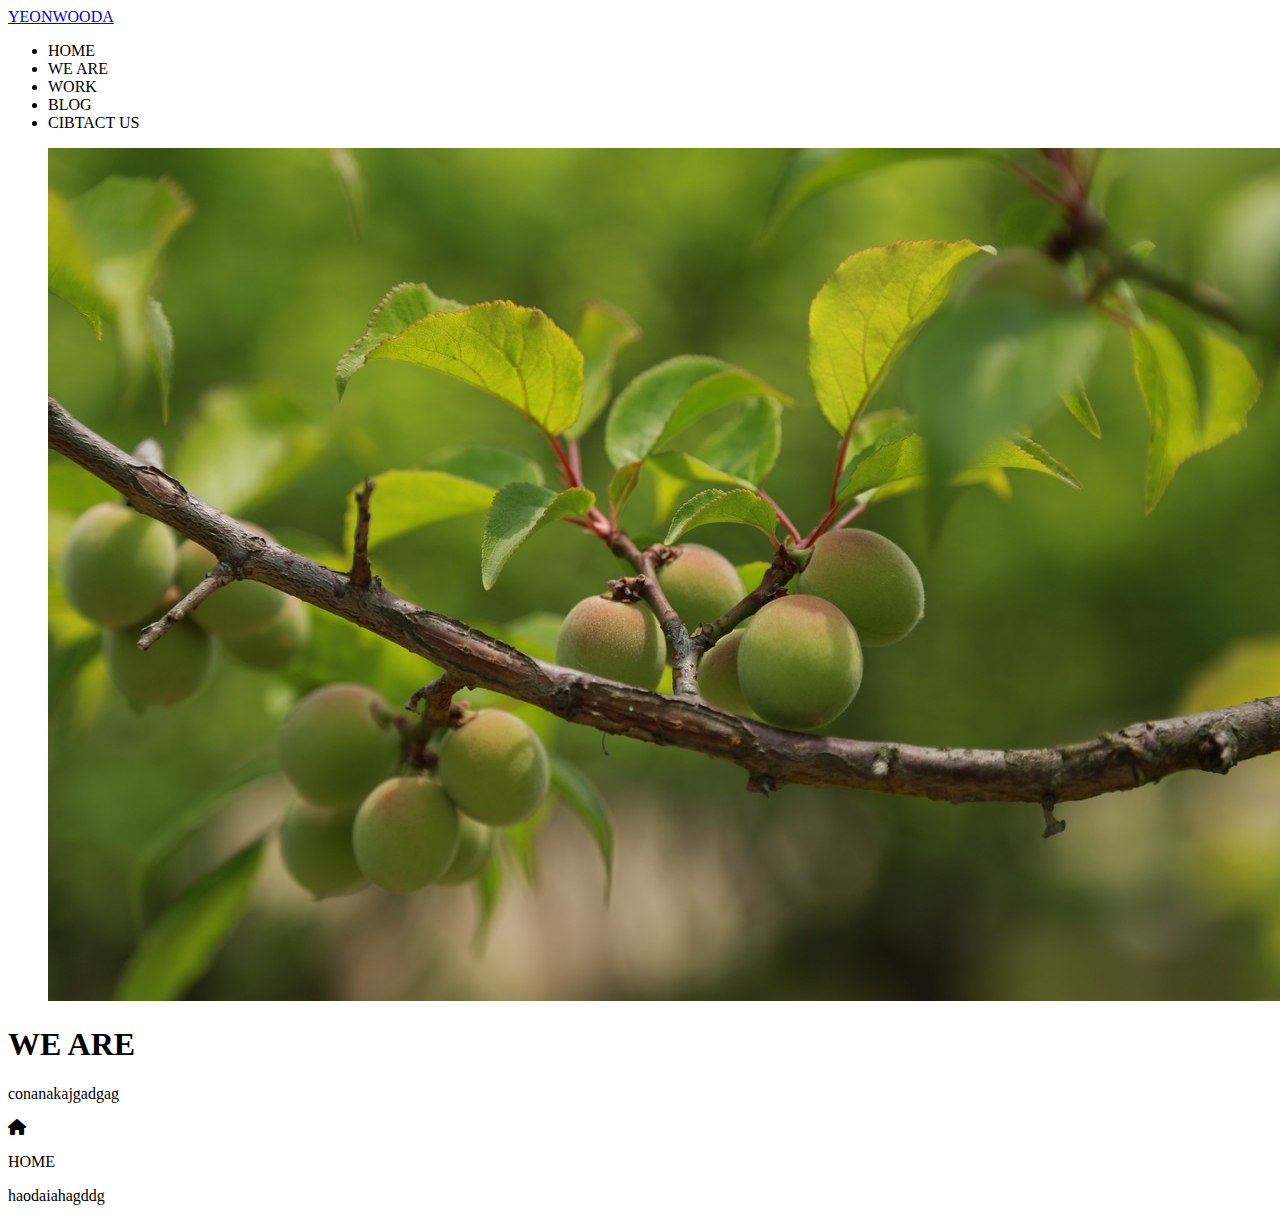
==== index.html @ 37654c22 "Add files via upload" ====
<!DOCTYPE html>
<html lang="en">
  <head>
    <meta charset="UTF-8" />
    <meta name="viewport" content="width=device-width, initial-scale=1.0" />
    <title>Document</title>
    <link
      rel="stylesheet"
      href="https://cdnjs.cloudflare.com/ajax/libs/font-awesome/6.5.2/css/all.min.css"
    />
    <link rel="stylesheet" href="../common/reset.css" />
    <link rel="stylesheet" href="css/root.css" />
    <link rel="stylesheet" href="css/header.css" />
    <link rel="stylesheet" href="css/hero.css" />
    <link rel="stylesheet" href="css/weare.css" />
    <link rel="stylesheet" href="css/cover.css">
  </head>
  <body>
    <header>
      <nav>
        <a href="#">YEONWOODA</a>
        <ul>
          <li>HOME</li>
          <li>WE ARE</li>
          <li>WORK</li>
          <li>BLOG</li>
          <li>CIBTACT US</li>
        </ul>
      </nav>
    </header>
    <main>
      <figure class="hero">
        <img src="image/plum.jpg" alt="" />
      </figure>
      <section class="weare">
        <div class="weare--jumbotron">
          <h1>WE ARE</h1>
          <p>conanakajgadgag</p>
        </div>
        <div class="cover">
          <div class="identity">
            <i class="fa-solid fa-house"></i>
            <p>HOME</p>
            <p>haodaiahagddg</p>
          </div>
        </div>
      </section>

    </main>
    <footer></footer>
  </body>
</html>
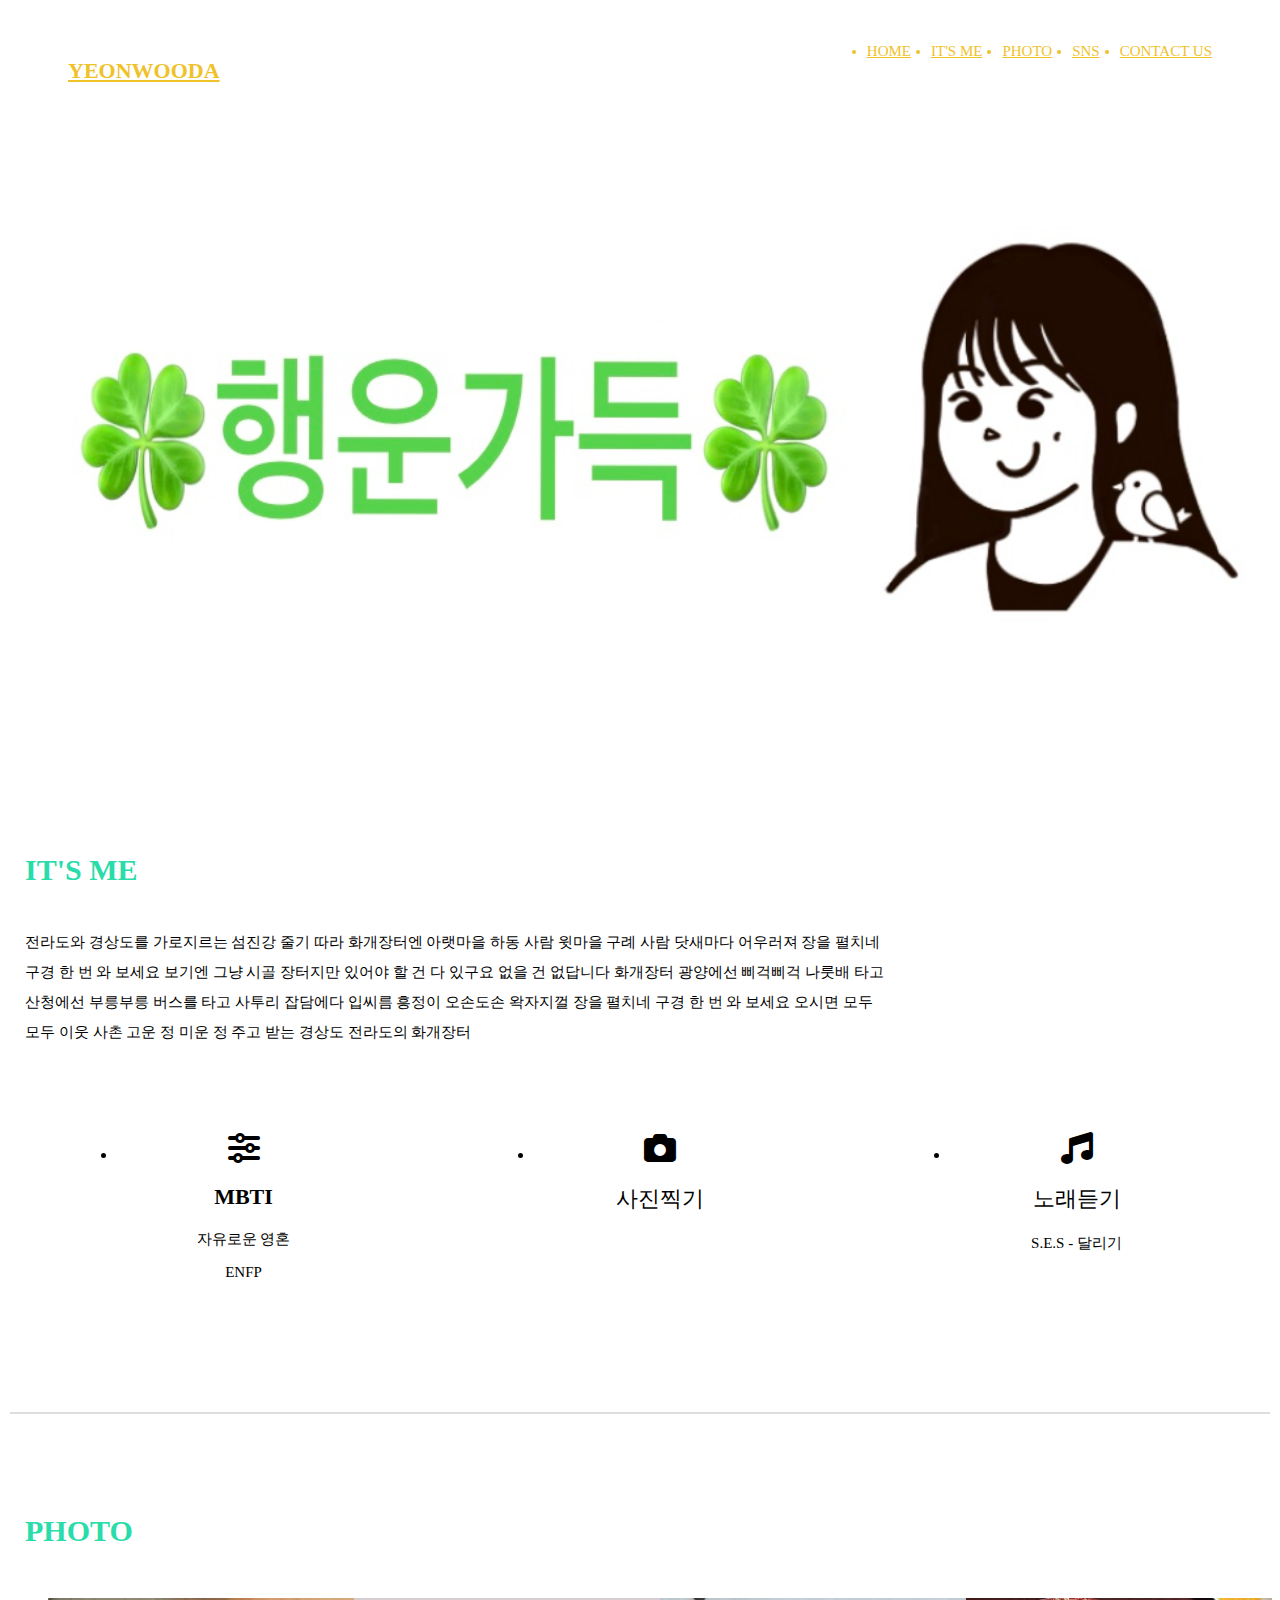
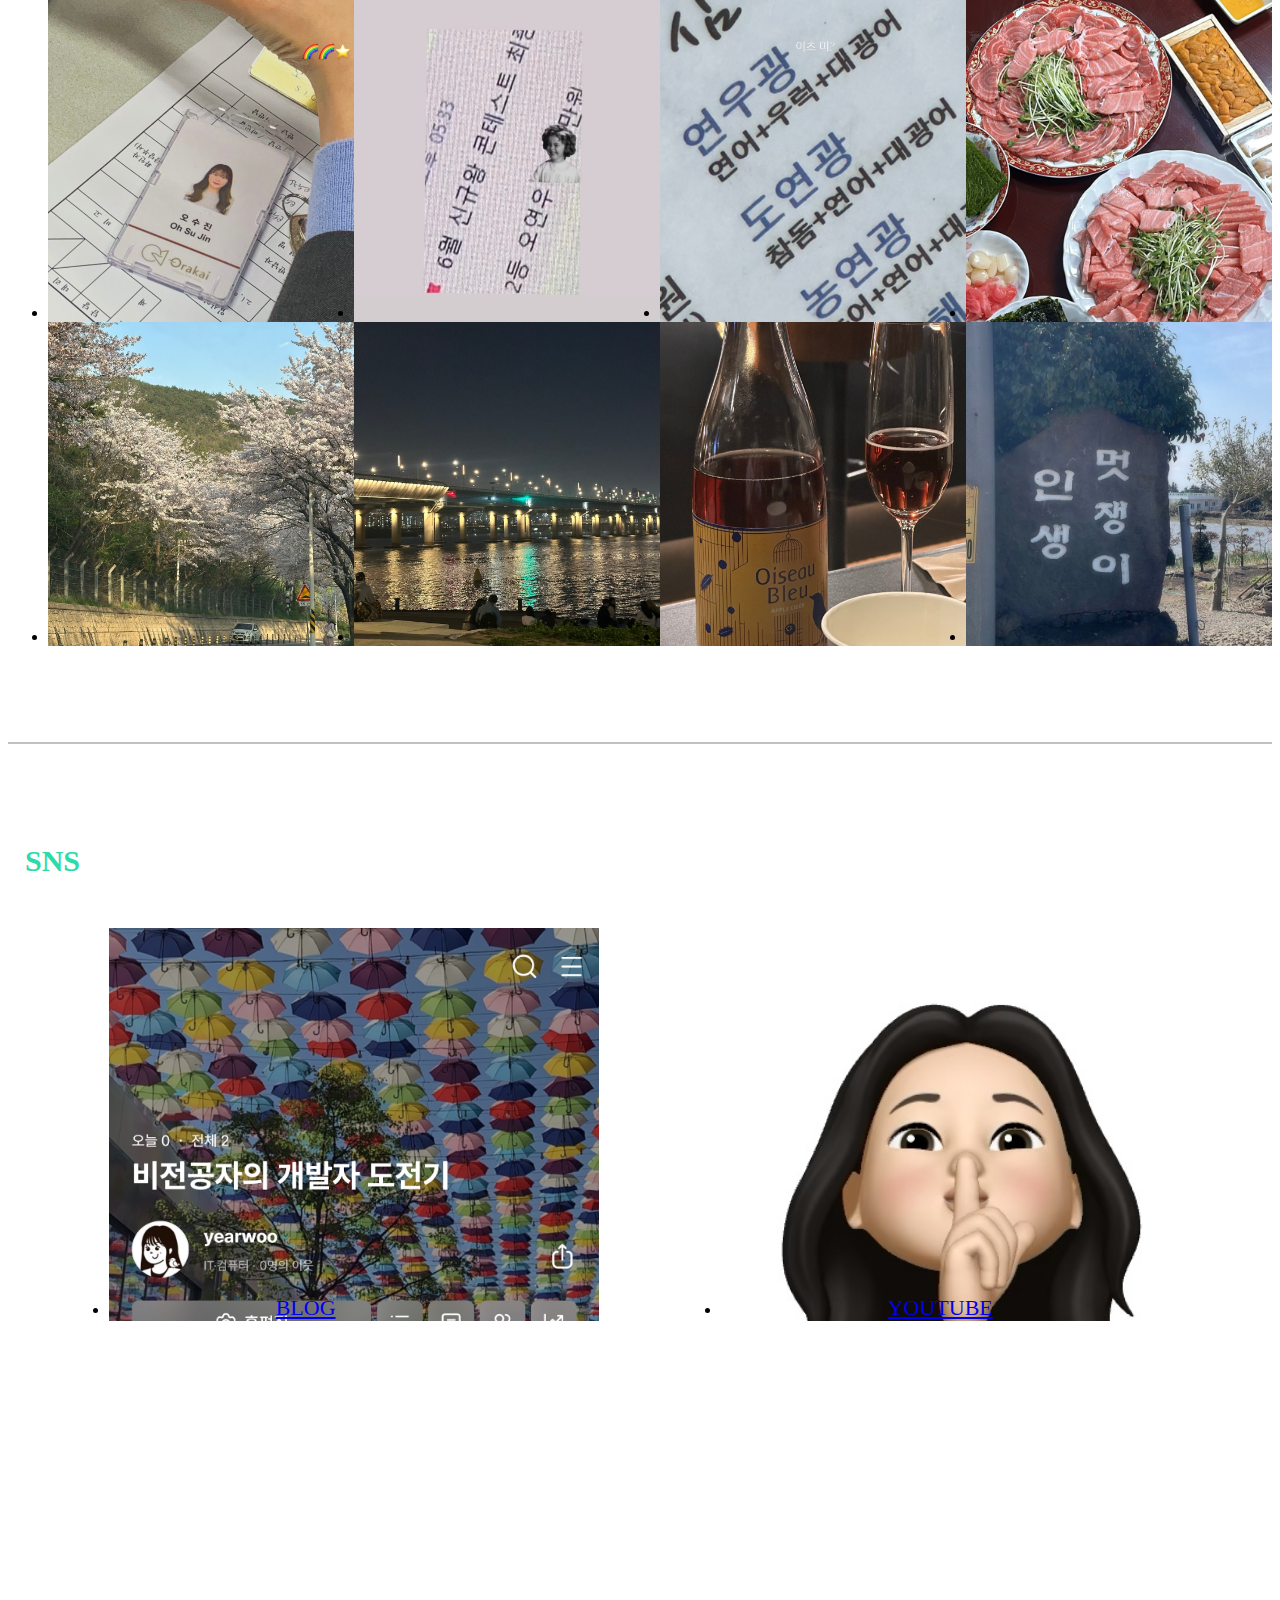
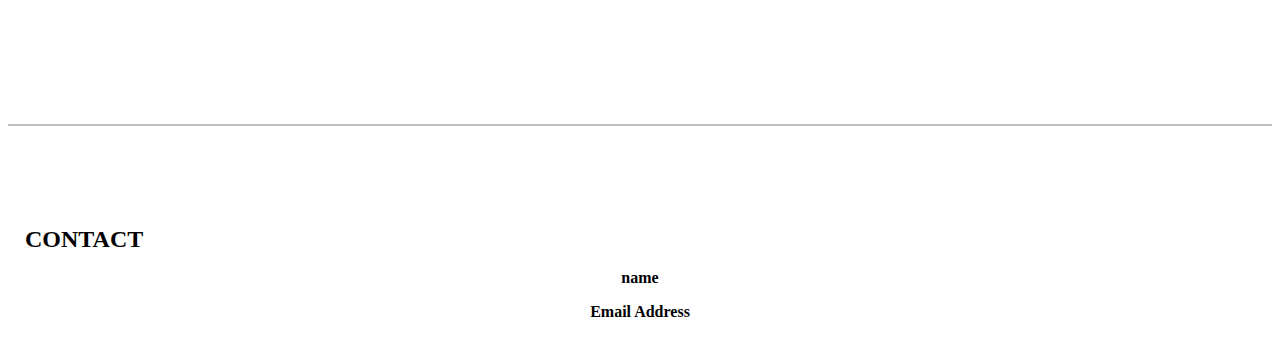
==== commit 92cb658a: "Add files via upload" ====
--- a/index.html
+++ b/index.html
@@ -1,52 +1,137 @@
 <!DOCTYPE html>
 <html lang="en">
-  <head>
-    <meta charset="UTF-8" />
-    <meta name="viewport" content="width=device-width, initial-scale=1.0" />
-    <title>Document</title>
-    <link
-      rel="stylesheet"
-      href="https://cdnjs.cloudflare.com/ajax/libs/font-awesome/6.5.2/css/all.min.css"
-    />
-    <link rel="stylesheet" href="../common/reset.css" />
-    <link rel="stylesheet" href="css/root.css" />
-    <link rel="stylesheet" href="css/header.css" />
-    <link rel="stylesheet" href="css/hero.css" />
-    <link rel="stylesheet" href="css/weare.css" />
-    <link rel="stylesheet" href="css/cover.css">
-  </head>
-  <body>
-    <header>
-      <nav>
-        <a href="#">YEONWOODA</a>
-        <ul>
-          <li>HOME</li>
-          <li>WE ARE</li>
-          <li>WORK</li>
-          <li>BLOG</li>
-          <li>CIBTACT US</li>
-        </ul>
-      </nav>
-    </header>
-    <main>
-      <figure class="hero">
-        <img src="image/plum.jpg" alt="" />
-      </figure>
-      <section class="weare">
-        <div class="weare--jumbotron">
-          <h1>WE ARE</h1>
-          <p>conanakajgadgag</p>
-        </div>
-        <div class="cover">
-          <div class="identity">
-            <i class="fa-solid fa-house"></i>
-            <p>HOME</p>
-            <p>haodaiahagddg</p>
-          </div>
-        </div>
-      </section>
 
-    </main>
-    <footer></footer>
-  </body>
-</html>
+<head>
+	<meta charset="UTF-8" />
+	<meta name="viewport" content="width=device-width, initial-scale=1.0" />
+	<title>YEONWOODA</title>
+	<link rel="stylesheet" href="https://cdnjs.cloudflare.com/ajax/libs/font-awesome/6.5.2/css/all.min.css" />
+	<link rel="stylesheet" href="../common/reset.css">
+	<link rel="stylesheet" href="css/root.css">
+	<link rel="stylesheet" href="css/header.css">
+	<link rel="stylesheet" href="css/main_bg.css">
+	<link rel="stylesheet" href="css/work.css">
+	<link rel="stylesheet" href="css/blog.css">
+	<link rel="stylesheet" href="css/contact.css">
+</head>
+<body>
+	<header>
+		<h1><a href="#">YEONWOODA</a></h1>
+		<!--링크 이동할땐 a태그 사용, 원페이지에서 해당 섹션으로 넘길땐 href="#아이디명"-->
+		<nav>
+			<ul>
+				<li><a href="#">HOME</a></li>
+				<li><a href="#sec01">IT'S ME</a></li>
+				<li><a href="#sec02">PHOTO</a></li>
+				<li><a href="#sec03">SNS</a></li>
+				<li><a href="#sec04">CONTACT US</a></li>
+			</ul>
+		</nav>
+	</header>
+	<main>
+		<div class="main_bg"></div>
+		<section id="sec01" class="weare container">
+			<div class="top_box">
+				<h2 class="main_tit">IT'S ME</h2>
+				<p>
+					전라도와 경상도를 가로지르는 섬진강 줄기 따라 화개장터엔 아랫마을 하동 사람 윗마을 구례 사람 닷새마다 어우러져 장을 펼치네 구경 한 번 와 보세요 
+					보기엔 그냥 시골 장터지만 있어야 할 건 다 있구요 없을 건 없답니다 화개장터 광양에선 삐걱삐걱 나룻배 타고 산청에선 부릉부릉 버스를 타고
+					사투리 잡담에다 입씨름 흥정이 오손도손 왁자지껄 장을 펼치네 구경 한 번 와 보세요 오시면 모두 모두 이웃 사촌 고운 정 미운 정 주고 받는
+					경상도 전라도의 화개장터
+				</p>
+			</div>
+			<ul class="btm_list">
+				<li>
+					<i class="fa-solid fa-sliders fa-2x"></i>
+					<strong>MBTI</strong>
+					<p>자유로운 영혼</p>
+					<P>ENFP</P>
+				</li>
+				
+				<li>
+					<i class="fa-solid fa-camera fa-2x"></i>
+					<strong>사진찍기</strong>
+				</li>
+				<li>
+					<i class="fa-solid fa-music fa-2x"></i>
+					<strong>노래듣기</strong>
+					<p>S.E.S - 달리기</p>
+				</li>
+			</ul>
+		</section>
+		<section id="sec02" class="work ">
+			<h2 class="main_tit container">PHOTO</h2>
+			<ul class="img_list">
+				<li>
+					<div class="hover_box">
+						<strong>인턴</strong>
+						<span>나도 해봤다 호텔인턴</span>
+					</div>
+				</li>
+				<li>
+					<div class="hover_box">
+						<strong>회사생활</strong>
+						<span>즐거운 추억</span>
+					</div>
+				</li>
+				<li>
+					<div class="hover_box">
+						<strong>연우?</strong>
+						<span>나다.</span>
+					</div>
+				</li>
+				<li>
+					<div class="hover_box">
+						<strong>참치 먹방</strong>
+						<span>회는 맛잇서</span>
+					</div>
+				</li>
+				<li>
+					<div class="hover_box">
+						<strong>봄</strong>
+						<span>꽃은 죄 없어.</span>
+					</div>
+				</li>
+				<li>
+					<div class="hover_box">
+						<strong>한강</strong>
+						<span>은 사랑.</span>
+					</div>
+				</li>
+				<li>
+					<div class="hover_box">
+						<strong>술</strong>
+						<span>못 참아.</span>
+					</div>
+				</li>
+				<li>
+					<div class="hover_box">
+						<strong>인생</strong>
+						<span>멋지다!</span>
+					</div>
+				</li>
+			</ul>
+		</section>
+		<section id="sec03" class="blog">
+			<h2 class="second_tit container">SNS</h2>
+			<ul class="second_list">
+				<li>
+						<a href="https://m.blog.naver.com/yearwoo-" target="_blank">BLOG</a>
+				</li>
+				<li>
+						<a href="https://youtu.be/INipgMZoyGA?si=yYpAcx4j1n67ht-v" target="_blank">YOUTUBE</a>
+				</li>
+			</ul>
+		</section>
+		<section id="sec04" class="contact">
+			<h2 class="third_tit container">CONTACT</h2>
+			<div class="name">
+				<p>name</p>
+				<p>Email Address</p>
+			</div>
+		</section>
+	</main>
+	<footer></footer>
+</body>
+
+</html>--- a/css/root.css
+++ b/css/root.css
@@ -0,0 +1,17 @@
+@font-face {
+    font-family: "Pretendard-Regular";
+    src: url("https://fastly.jsdelivr.net/gh/Project-Noonnu/noonfonts_2107@1.1/Pretendard-Regular.woff")
+      format("woff");
+    font-weight: 400;
+    font-style: normal;
+  }
+  
+  :root {
+    --yarrow: #f0c22a;
+    --lightblue: #29dca9;
+  
+    --font--size--large: 30px;
+    --font--size--medium: 22px;
+    --font--size--small: 15px;
+  }
+  --- a/css/header.css
+++ b/css/header.css
@@ -0,0 +1,39 @@
+header {
+  display: flex;
+  padding: 20px 60px; /* 위 오른쪽 아래 왼쪽*/
+}
+
+header h1{
+  margin-right: auto;
+}
+
+header h1 a {
+  font-size: var(--font--size--medium);
+  font-weight: bold;
+  color: var(--yarrow);
+}
+
+header nav {
+  color: var(--yarrow);
+}
+
+header nav > ul {
+  display: flex;
+  gap: 0px 20px; /*gap은 flex에 여백을 정렬하는 요소 flex가 쓰여지는 곳에서 사용, 글자 간의 간격*/
+  font-size: var(--font--size--small);
+}
+
+header nav > ul > li > a{
+  font-size: var(--font--size--small);
+  color: var(--yarrow);
+}
+
+.container{
+  max-width: 1230px;
+  padding: 0 15px;
+  margin: 0 auto;
+}
+
+.main_tit{
+  font-size: var(--font--size--large);
+}--- a/css/main_bg.css
+++ b/css/main_bg.css
@@ -0,0 +1,55 @@
+.main_bg{
+  background: url('../image/m.jpg') no-repeat center / cover; /* 이미지 반복 x, 사진 가득 채우기*/
+  height: 600px;
+}
+
+.weare {
+  padding: 100px 15px;
+  border-bottom: 2px solid #ddd;
+}
+
+.weare > .top_box {
+  display: flex;
+  flex-wrap: wrap;
+}
+
+.weare > .top_box h2{
+  width: 30%;
+  padding-right: 20px;
+  color: var(--lightblue);
+  font-weight: bold;
+}
+
+.weare > .top_box p{
+  width: 70%;
+  line-height: 2; /* 텍스트 자간*/
+  font-size: var(--font--size--small);
+  
+}
+
+.weare > .btm_list{
+  display: flex;
+  flex-wrap: wrap;
+  gap:5%;
+  margin-top: 70px;
+  
+}
+
+.weare > .btm_list li{
+  width: 21.25%;
+  text-align: center;
+  margin: 0 auto;
+}
+
+.weare > .btm_list li strong{
+  display: block;
+  margin: 20px;
+  font-weight: 550;
+  font-size: var(--font--size--medium);
+}
+
+.weare > .btm_list li p{
+  display: block;
+  font-weight: 400;
+  font-size: var(--font--size--small);
+}--- a/css/work.css
+++ b/css/work.css
@@ -0,0 +1,70 @@
+.work{
+    margin-top: 100px;
+    margin-bottom: 100px;
+    padding-bottom: 80px;
+    border-bottom: 2px solid silver;
+}
+
+.work h2{
+    margin-bottom: 50px;
+    color: var(--lightblue);
+    font-size: var(--font--size--large);
+    font-weight: bold;
+}
+
+.work .img_list{
+    display: flex;
+    flex-wrap: wrap;
+}
+
+.work .img_list li{
+    width: 25%;
+    padding-top: 25%;
+    position: relative;
+    background-repeat: no-repeat;
+    background-position: center;
+    background-size: cover;
+}
+
+.work .img_list li:nth-child(1){background-image: url('../image/a1.jpg');}
+.work .img_list li:nth-child(2){background-image: url('../image/a2.jpg');}
+.work .img_list li:nth-child(3){background-image: url('../image/a3.jpg');}
+.work .img_list li:nth-child(4){background-image: url('../image/a4.jpg');}
+.work .img_list li:nth-child(5){background-image: url('../image/blossom.jpg');}
+.work .img_list li:nth-child(6){background-image: url('../image/a5.jpg');}
+.work .img_list li:nth-child(7){background-image: url('../image/a6.jpg');}
+.work .img_list li:nth-child(8){background-image: url('../image/a7.jpg');}
+
+.work .img_list li::before{
+    content:"";
+    position: absolute;
+    top: 0;
+    left: 0;
+    width: 100%;
+    height: 100%;
+    background: pink;
+    opacity: 0;
+    transition: all 0.3s;
+}
+
+.work .img_list li:hover::before{
+    opacity: 0.8;
+}
+
+.work .img_list li .hover_box{
+    position: absolute;
+    left: 30px;
+    top: 30px;
+    opacity: 0;
+    transition: all 0.3s;
+}
+
+.work .img_list li:hover .hover_box{
+    opacity: 1;
+}
+
+.work .img_list li .hover_box strong{
+    display: block;
+    margin-bottom: 5px;
+    font-size: var(--font--size--medium);
+}--- a/css/blog.css
+++ b/css/blog.css
@@ -0,0 +1,39 @@
+.blog{
+    height: 800px;
+    padding-bottom: 80px;
+    border-bottom: 2px solid silver;
+}
+.blog .second_tit {
+    margin-bottom: 50px;
+    font-size: var(--font--size--large);
+    font-weight: bold;
+    color: var(--lightblue);
+}
+
+.blog .second_list{
+    display: flex;
+    flex-wrap: wrap;
+    
+}
+
+.blog .second_list li{
+    width: 30%;
+    padding: 30% 0% 0% 10%;
+    position: relative;
+    background-repeat: no-repeat;
+    background-position: left top;
+    background-size: cover;
+    align-items: center;
+    margin: 0 auto;
+}
+
+.blog > .second_list > li > a{
+  margin: 12%;
+  align-content: flex-end;
+  font-size: var(--font--size--medium);
+}
+
+
+
+.blog .second_list li:nth-child(1){background-image: url('../image/a8.jpg');}
+.blog .second_list li:nth-child(2){background-image: url('../image/a9.jpg');}--- a/css/contact.css
+++ b/css/contact.css
@@ -0,0 +1,13 @@
+.contact{
+  padding-top: 100px;
+  font-weight: bold;
+}
+
+
+
+
+.contact .name{
+  
+  text-align: center;
+
+}
